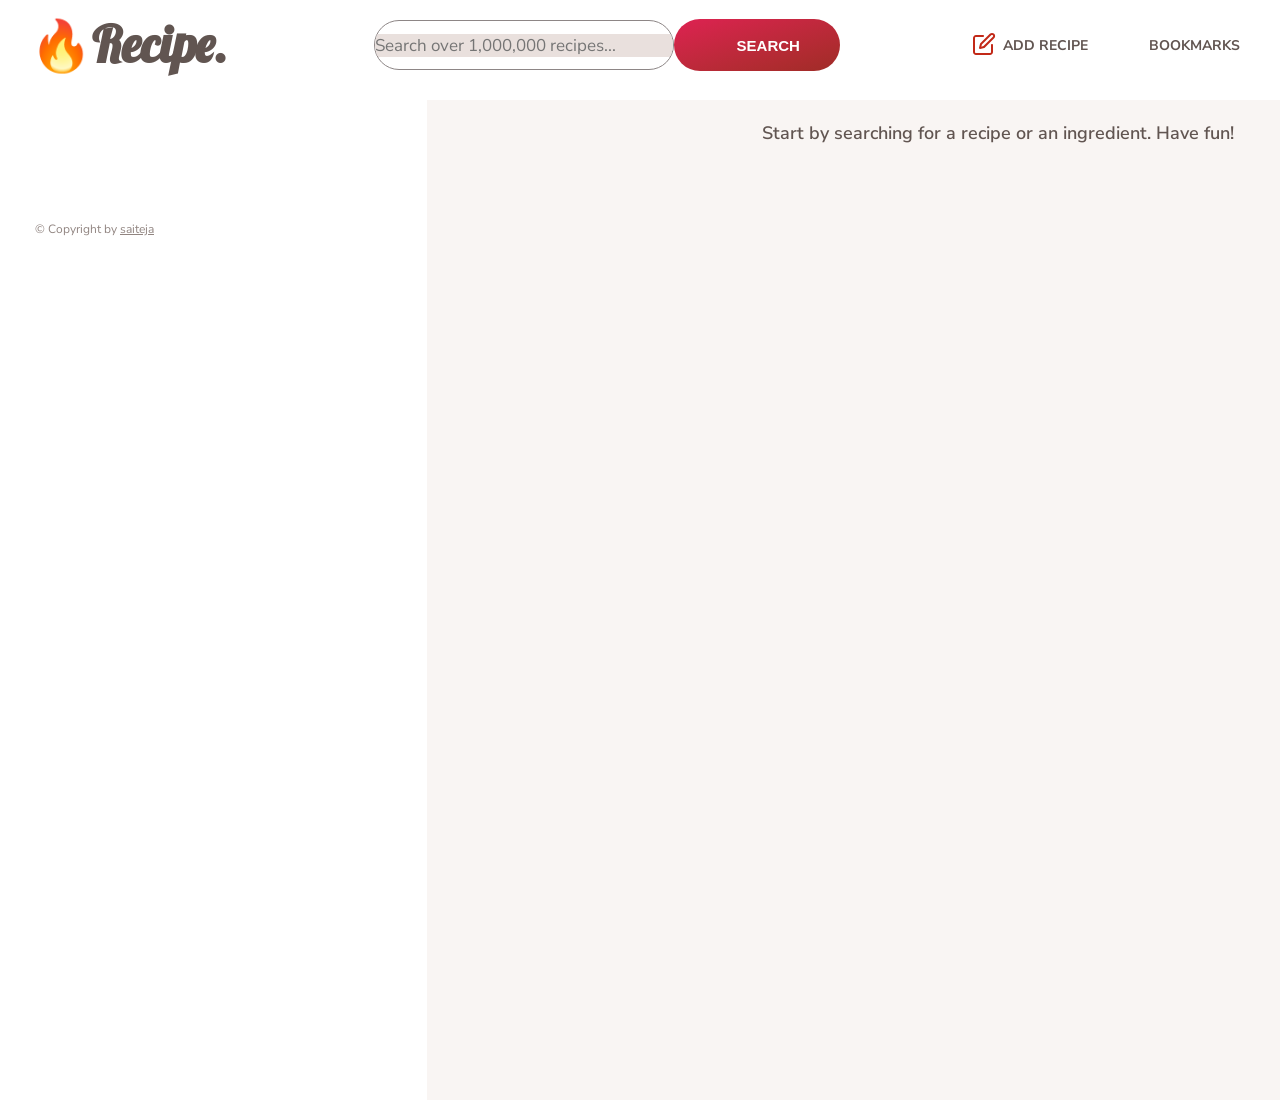
==== index.html @ 46721782 "first commit." ====
<!DOCTYPE html>
<html lang="en">
  <head>
    <meta charset="UTF-8" />
    <meta name="viewport" content="width=device-width, initial-scale=1.0" />
    <meta http-equiv="X-UA-Compatible" content="ie=edge" />
    <link
      href="https://fonts.googleapis.com/css?family=Nunito+Sans:400,600,700"
      rel="stylesheet"
    />
    <link href='https://fonts.googleapis.com/css?family=Lobster' rel='stylesheet'>
   
    
    <script defer src="main.js"></script>
    <link rel="stylesheet" href="main.css" />
    
    <script src="//assets.adobedtm.com/64b0ff72337c/3896a4d137db/launch-03848886f295-development.min.js" async></script>
    
  </head>

  <body>
    <div class="container">
      <header class="header">
        <div class=logoo>
        <h1>🔥Recipe.</h1>
      </div>
        <form class="search">
          <input
            type="text"
            class="search__field"
            placeholder="Search over 1,000,000 recipes..."
          />
          <button class="btn search__btn">
            <svg class="search__icon">
              <use href="#"></use>
            </svg>
            <span>Search</span>
          </button>
        </form>

        <nav class="nav">
          <ul class="nav__list">
            <li class="nav__item">
              <button class="nav__btn nav__btn--add-recipe">
                <svg class="nav__icon">
                  
                  <path d="M11 3h-7c-0.828 0-1.58 0.337-2.121 0.879s-0.879 1.293-0.879 2.121v14c0 0.828 0.337 1.58 0.879 2.121s1.293 0.879 2.121 0.879h14c0.828 0 1.58-0.337 2.121-0.879s0.879-1.293 0.879-2.121v-7c0-0.552-0.448-1-1-1s-1 0.448-1 1v7c0 0.276-0.111 0.525-0.293 0.707s-0.431 0.293-0.707 0.293h-14c-0.276 0-0.525-0.111-0.707-0.293s-0.293-0.431-0.293-0.707v-14c0-0.276 0.111-0.525 0.293-0.707s0.431-0.293 0.707-0.293h7c0.552 0 1-0.448 1-1s-0.448-1-1-1zM17.793 1.793l-9.5 9.5c-0.122 0.121-0.217 0.28-0.263 0.465l-1 4c-0.039 0.15-0.042 0.318 0 0.485 0.134 0.536 0.677 0.862 1.213 0.728l4-1c0.167-0.041 0.33-0.129 0.465-0.263l9.5-9.5c0.609-0.609 0.914-1.41 0.914-2.207s-0.305-1.598-0.914-2.207-1.411-0.915-2.208-0.915-1.598 0.305-2.207 0.914zM19.207 3.207c0.219-0.219 0.504-0.328 0.793-0.328s0.574 0.109 0.793 0.328 0.328 0.504 0.328 0.793-0.109 0.574-0.328 0.793l-9.304 9.304-2.114 0.529 0.529-2.114z"></path>
                </svg>
                <span>Add recipe</span>
              </button>
            </li>
            <li class="nav__item">
              <button class="nav__btn nav__btn--bookmarks">
                <svg class="nav__icon">
                  <use href=""></use>
                </svg>
                <span>Bookmarks</span>
              </button>
              <div class="bookmarks">
                <ul class="bookmarks__list">
                  <div class="message">
                    <div>
                      <svg>
                        
                      </svg>
                    </div>
                    <p>
                      No bookmarks yet. Find a nice recipe and bookmark it :)
                    </p>
                  </div>

                  
                </ul>
              </div>
            </li>
          </ul>
        </nav>
      </header>

      <div class="search-results">
        <ul class="results">
          </ul>
          <div class="pagination"></div>
        <p class="copyright">
          &copy; Copyright by
          <a
            class="twitter-link"
            target="_blank"
            href="https://twitter.com"
            >saiteja</a
          >
        </p>
      </div>

      <div class="recipe">
        <div class="message">
          <div>
            <svg>
              <use href="#"></use>
            </svg>
          </div>
          <p>Start by searching for a recipe or an ingredient. Have fun!</p>
        </div>

       
      </div>
    </div>

    <div class="overlay hidden"></div>
    <div class="add-recipe-window hidden">
      <button class="btn--close-modal">&times;</button>
      <form class="upload">
        <div class="upload__column">
          <h3 class="upload__heading">Recipe data</h3>
          <label>Title</label>
          <input value="TEST" required name="title" type="text" />
          <label>URL</label>
          <input value="TEST" required name="sourceUrl" type="text" />
          <label>Image URL</label>
          <input value="TEST" required name="image" type="text" />
          <label>Publisher</label>
          <input value="TEST" required name="publisher" type="text" />
          <label>Prep time</label>
          <input value="23" required name="cookingTime" type="number" />
          <label>Servings</label>
          <input value="23" required name="servings" type="number" />
        </div>

        <div class="upload__column">
          <h3 class="upload__heading">Ingredients</h3>
          <label>Ingredient 1</label>
          <input
            value="0.5,kg,Rice"
            type="text"
            required
            name="ingredient-1"
            placeholder="Format: 'Quantity,Unit,Description'"
          />
          <label>Ingredient 2</label>
          <input
            value="1,,Avocado"
            type="text"
            name="ingredient-2"
            placeholder="Format: 'Quantity,Unit,Description'"
          />
          <label>Ingredient 3</label>
          <input
            value=",,salt"
            type="text"
            name="ingredient-3"
            placeholder="Format: 'Quantity,Unit,Description'"
          />
          <label>Ingredient 4</label>
          <input
            type="text"
            name="ingredient-4"
            placeholder="Format: 'Quantity,Unit,Description'"
          />
          <label>Ingredient 5</label>
          <input
            type="text"
            name="ingredient-5"
            placeholder="Format: 'Quantity,Unit,Description'"
          />
          <label>Ingredient 6</label>
          <input
            type="text"
            name="ingredient-6"
            placeholder="Format: 'Quantity,Unit,Description'"
          />
        </div>

        <button class="btn upload__btn">
          <svg>
            
          </svg>
          <span>Upload</span>
        </button>
      </form>
    </div>
   
  </body>
</html>
---- main.css ----
* {
  margin: 0;
  padding: 0;
}

*,
*::before,
*::after {
  -webkit-box-sizing: inherit;
          box-sizing: inherit;
}

html {
  -webkit-box-sizing: border-box;
          box-sizing: border-box;
  font-size: 62.5%;
}
body {
    font-family: 'Nunito Sans', sans-serif;
    font-weight: 400;
    line-height: 1.6;
    color: #615551;
     background-size: cover;
    

  }
  .logoo{
    font-size: 25px;
    font-family: Lobster;
  }
  .search {
    background-color: #fff;
    border-radius: 5rem;
    display: -webkit-box;
    display: -ms-flexbox;
    display: flex;
    -webkit-box-align: center;
        -ms-flex-align: center;
            align-items: center;
    padding-left: 3rem;
    -webkit-transition: all 0.3s;
    transition: all 0.3s;
  }
  .message,
.error {
font-size: 20px;
  margin: 0 auto;
  padding: 2rem 2rem;
  display: -webkit-box;
  display: -ms-flexbox;
  display: flex;
}




.container {
  
  display: -ms-grid;

  display: grid;
  -ms-grid-rows: 10rem minmax(100rem, auto);
      grid-template-rows: 10rem minmax(100rem, auto);
  -ms-grid-columns: 1fr 2fr;
      grid-template-columns: 1fr 2fr;
      grid-template-areas: 'head head' 'list recipe';
}

  .search__field {
    
    border-radius: 10rem;
    border: 1px solid rgb(141, 134, 134);
    
    background: none;
    font-family: inherit;
    
    font-size: 1.7rem;
    width: 30rem;
    height:5rem;
  }
  .results {
    list-style: none;
    margin-bottom: 2rem;
  }
 
  .search__field::-webkit-input-placeholder {
    background-color: #e9e0dd;
  }
  
  .add-recipe-window {
    position: fixed;
    top: 50%;
    left: 50%;
    -webkit-transform: translate(-50%, -50%);
            transform: translate(-50%, -50%);
    width: 100rem;
    background-color: white;
    border-radius: 9px;
    padding: 5rem 6rem;
    -webkit-box-shadow: 0 4rem 6rem rgba(0, 0, 0, 0.25);
            box-shadow: 0 4rem 6rem rgba(0, 0, 0, 0.25);
    z-index: 1000;
    -webkit-transition: all 0.5s;
    transition: all 0.5s;
  }
  .hidden {
    visibility: hidden;
    opacity: 0;
  }
  .nav {
    -ms-flex-item-align: stretch;
        -ms-grid-row-align: stretch;
        align-self: stretch;
    margin-right: 2.5rem;
  }
  .nav__btn svg {
    height: 2.4rem;
    width: 2.4rem;
    fill: #c22918;
    margin-right: 0.7rem;
    -webkit-transform: translateY(-1px);
            transform: translateY(-1px);
  }

.nav__list {
  list-style: none;
  display: -webkit-box;
  display: -ms-flexbox;
  display: flex;
  height: 100%;
}

.nav__item {
  position: relative;
}

.nav__btn {
  height: 100%;
  border-radius: 10px;
  font-family: inherit;
  color: inherit;
  font-size: 1.4rem;
  font-weight: 700;
  text-transform: uppercase;
  background: none;
  border: none;
  cursor: pointer;
  padding: 0 1.5rem;
  -webkit-transition: all 0.3s;
  transition: all 0.3s;
  display: -webkit-box;
  display: -ms-flexbox;
  display: flex;
  -webkit-box-align: center;
      -ms-flex-align: center;
          align-items: center;
}


  .header  {
    padding-left: 30px;
    
    grid-area: head;
    height:10vh;
    background-color: #ffffff;
    display: -webkit-box;
    display: -ms-flexbox;
    display: flex;
    -webkit-box-align: center;
        -ms-flex-align: center;
            align-items: center;
    -webkit-box-pack: justify;
        -ms-flex-pack: justify;
            justify-content: space-between;
  }
  .recipe {
    background-color: #f9f5f3;
  }
  .results {
    
    padding: 3rem 0;
    display: -webkit-box;
    display: -ms-flexbox;
    display: flex;
    -webkit-box-orient: vertical;
    -webkit-box-direction: normal;
        -ms-flex-direction: column;
            flex-direction: column;
  }
  .results {
    list-style: none;
    margin-bottom: 2rem;
  }
  .nav__btn {
    height: 100%;
    font-family: inherit;
    color: inherit;
    font-size: 1.4rem;
    font-weight: 700;
    text-transform: uppercase;
    background: none;
    border: none;
    cursor: pointer;
    padding: 0 1.5rem;
    -webkit-transition: all 0.3s;
    transition: all 0.3s;
    display: -webkit-box;
    display: -ms-flexbox;
    display: flex;
    -webkit-box-align: center;
        -ms-flex-align: center;
            align-items: center;
  }
  .bookmarks {
    padding: 1rem 0;
    position: absolute;
    right: -2.5rem;
    
    width: 40rem;
    background-color: rgb(233, 227, 227);
    -webkit-box-shadow: 0 0.8rem 5rem 2rem rgba(97, 85, 81, 0.1);
            box-shadow: 0 0.8rem 5rem 2rem rgba(97, 85, 81, 0.1);
    visibility: hidden;
    opacity: 0;
    -webkit-transition: all 0.5s 0.2s;
    transition: all 0.5s 0.2s;
  }
  
.nav__btn--bookmarks:hover + .bookmarks {
  visibility: visible;
  opacity: 1;
}
.pagination {
  margin-top: auto;
  padding: 0 3.5rem;
}

.pagination::after {
  content: '';
  display: table;
  clear: both;
}



.copyright {
  color: #918581;
  font-size: 1.2rem;
  padding: 0 3.5rem;
  margin-top: 4rem;
}
.message p,
.error p {
  margin-left: 1.5rem;
  font-size: 1.8rem;
  line-height: 1.5;
  font-weight: 600;
}

.copyright .twitter-link:link,
.copyright .twitter-link:visited {
  color: #918581;

}
.recipe__fig {
  height: 38rem;
  position: relative;

  -webkit-transform-origin: top;
          transform-origin: top;
}

.recipe__fig::before {
  content: '';
  display: block;
  height: 100%;
  width: 100%;
  position: absolute;
  top: 0;
  left: 0;
  background-image: linear-gradient(to right bottom, #de2253, #ce2646, #be293b, #af2b30, #9f2c27);
  opacity: 0.2;
}

.recipe__img {
  width: 100%;
  display: block;
  height: 100%;
  -o-object-fit: cover;
     object-fit: cover;
}
.recipe__title {
  position: absolute;
  bottom: 0;
  left: 50%;
  -webkit-transform: translate(-50%, 20%) skewY(-5deg);
          transform: translate(-50%, 20%) skewY(-5deg);
  color: #fff;
  font-weight: 700;
  font-size: 3.25rem;
  text-transform: uppercase;
  width: 50%;
  line-height:1.95;
  text-align: center;
}

.recipe__title span {
  -webkit-box-decoration-break: clone;
  box-decoration-break: clone;
  padding: 1.3rem 2rem;
  background-image: linear-gradient(to right bottom, #de2253, #ce2646, #be293b, #af2b30, #9f2c27);
}
.recipe__details {
  display: -webkit-box;
  display: -ms-flexbox;
  display: flex;
  -webkit-box-align: center;
      -ms-flex-align: center;
          align-items: center;
  padding: 7.5rem 8rem 3.5rem 8rem;
}
.btn svg {
  height: 2.25rem;
  width: 2.25rem;
  fill: currentColor;
}
.recipe__info {
  font-size: 1.65rem;
  text-transform: uppercase;
  display: -webkit-box;
  display: -ms-flexbox;
  display: flex;
  -webkit-box-align: center;
      -ms-flex-align: center;
          align-items: center;
}

.recipe__info:not(:last-child) {
  margin-right: 4.5rem;
}

.recipe__info-icon {
  height: 2.35rem;
  width: 2.35rem;
  fill: #cc1f0b;
  margin-right: 1.15rem;
}

.recipe__info-data {
  margin-right: 0.5rem;
  font-weight: 700;
}

.recipe__info-buttons {
  display: -webkit-box;
  display: -ms-flexbox;
  display: flex;
  margin-left: 1.6rem;
  -webkit-transform: translateY(-1px);
          transform: translateY(-1px);
}
.btn--round svg {
  height: 2.5rem;
  width: 2.5rem;
  fill: #fff;
}

.btn--tiny {
  height: 2rem;
  width: 2rem;
  border: none;
  background: none;
  cursor: pointer;
}

.btn--tiny svg {
  height: 100%;
  width: 100%;
  fill: #be3626;
  -webkit-transition: all 0.3s;
  transition: all 0.3s;
}

.btn--tiny:focus {
  outline: none;
}

.btn--tiny:hover svg {
  fill: #e02e21;
  -webkit-transform: translateY(-1px);
          transform: translateY(-1px);
}

.btn--tiny:active svg {
  fill: #cc2c21;
  -webkit-transform: translateY(0);
          transform: translateY(0);
}

.btn--tiny:not(:last-child) {
  margin-right: 0.3rem;
}
.recipe__details {
  display: -webkit-box;
  display: -ms-flexbox;
  display: flex;
  -webkit-box-align: center;
      -ms-flex-align: center;
          align-items: center;
  padding: 7.5rem 8rem 3.5rem 8rem;
}

.recipe__info {
  font-size: 1.65rem;
  text-transform: uppercase;
  display: -webkit-box;
  display: -ms-flexbox;
  display: flex;
  -webkit-box-align: center;
      -ms-flex-align: center;
          align-items: center;
}

.recipe__info:not(:last-child) {
  margin-right: 4.5rem;
}

.recipe__info-icon {
  height: 2.35rem;
  width: 2.35rem;
  fill: #cc1f0b;
  margin-right: 1.15rem;
}

.recipe__info-data {
  margin-right: 0.5rem;
  font-weight: 700;
}

.recipe__info-buttons {
  display: -webkit-box;
  display: -ms-flexbox;
  display: flex;
  margin-left: 1.6rem;
  -webkit-transform: translateY(-1px);
          transform: translateY(-1px);
}
.recipe__ingredients {
  padding: 5rem 8rem;
  font-size: 1.6rem;
  line-height: 1.4;
  background-color: #f2efee;
  display: -webkit-box;
  display: -ms-flexbox;
  display: flex;
  -webkit-box-orient: vertical;
  -webkit-box-direction: normal;
      -ms-flex-direction: column;
          flex-direction: column;
  -webkit-box-align: center;
      -ms-flex-align: center;
          align-items: center;
}

.recipe__ingredient-list {
  display: -ms-grid;
  display: grid;
  -ms-grid-columns: 1fr 1fr;
      grid-template-columns: 1fr 1fr;
  gap: 2.5rem 3rem;
  list-style: none;
}

.recipe__ingredient {
  display: -webkit-box;
  display: -ms-flexbox;
  display: flex;
}

.recipe__icon {
  height: 2rem;
  width: 2rem;
  fill:red;
  margin-right: 1.1rem;
  -webkit-box-flex: 0;
      -ms-flex: 0 0 auto;
          flex: 0 0 auto;
  margin-top: 0.1rem;
}

.recipe__quantity {
  margin-right: 0.5rem;
  -webkit-box-flex: 0;
      -ms-flex: 0 0 auto;
          flex: 0 0 auto;
}

.recipe__directions {
  padding: 5rem 10rem;
  padding-bottom: 5rem;
  display: -webkit-box;
  display: -ms-flexbox;
  display: flex;
  -webkit-box-orient: vertical;
  -webkit-box-direction: normal;
      -ms-flex-direction: column;
          flex-direction: column;
  -webkit-box-align: center;
      -ms-flex-align: center;
          align-items: center;
}

.recipe__directions-text {
  font-size: 1.7rem;
  text-align: center;
  margin-bottom: 3.5rem;
  color: #918581;
}

.recipe__publisher {
  font-weight: 700;
}

.add-recipe-window {
  position: fixed;
  top: 50%;
  left: 50%;
  -webkit-transform: translate(-50%, -50%);
          transform: translate(-50%, -50%);
  width: 100rem;
  background-color: white;
  border-radius: 9px;
  padding: 5rem 6rem;
  -webkit-box-shadow: 0 4rem 6rem rgba(0, 0, 0, 0.25);
          box-shadow: 0 4rem 6rem rgba(0, 0, 0, 0.25);
  z-index: 1000;
  -webkit-transition: all 0.5s;
  transition: all 0.5s;
}

.add-recipe-window .btn--close-modal {
  font-family: inherit;
  color: inherit;
  position: absolute;
  top: 0.5rem;
  right: 1.6rem;
  font-size: 3.5rem;
  cursor: pointer;
  border: none;
  background: none;
}

.btn {
  padding: 1.5rem 4rem;
  font-size: 1.5rem;
  font-weight: 600;
}
.btn--small, .btn--small:link, .btn--small:visited {
  font-size: 1.4rem;
  font-weight: 600;
  padding: 1.25rem 2.25rem;
  text-decoration: none;
}

.btn--small svg, .btn--small:link svg, .btn--small:visited svg {
  height: 1.75rem;
  width: 1.75rem;
  fill: currentColor;
}

.btn--inline {
  color: #e72e19;
  font-size: 1.3rem;
  font-weight: 600;
  border: none;
  background-color: #f9f5f3;
  padding: 0.8rem 1.2rem;
  border-radius: 10rem;
  cursor: pointer;
  display: -webkit-box;
  display: -ms-flexbox;
  display: flex;
  -webkit-box-align: center;
      -ms-flex-align: center;
          align-items: center;
  -webkit-transition: all 0.2s;
  transition: all 0.2s;
}




.btn--inline:hover {
  color: #e22d20;
  background-color: #f2efee;
}

.btn--inline:focus {
  outline: none;
}

.btn--round {
  background-image: linear-gradient(to right bottom, #de2253, #ce2646, #be293b, #af2b30, #9f2c27);
  border-radius: 50%;
  border: none;
  cursor: pointer;
  height: 4.5rem;
  width: 4.5rem;
  -webkit-transition: all 0.2s;
  transition: all 0.2s;
  display: -webkit-box;
  display: -ms-flexbox;
  display: flex;
  -webkit-box-align: center;
      -ms-flex-align: center;
          align-items: center;
  -webkit-box-pack: center;
      -ms-flex-pack: center;
          justify-content: center;
}

.btn--round:hover {
  -webkit-transform: scale(1.07);
          transform: scale(1.07);
}




.btn, .btn--small, .btn--small:link, .btn--small:visited {
  background-image: linear-gradient(to right bottom, #de2253, #ce2646, #be293b, #af2b30, #9f2c27);
  border-radius: 10rem;
  border: none;
  text-transform: uppercase;
  color: #fff;
  cursor: pointer;
  display: -webkit-box;
  display: -ms-flexbox;
  display: flex;
  -webkit-box-align: center;
      -ms-flex-align: center;
          align-items: center;
  
}
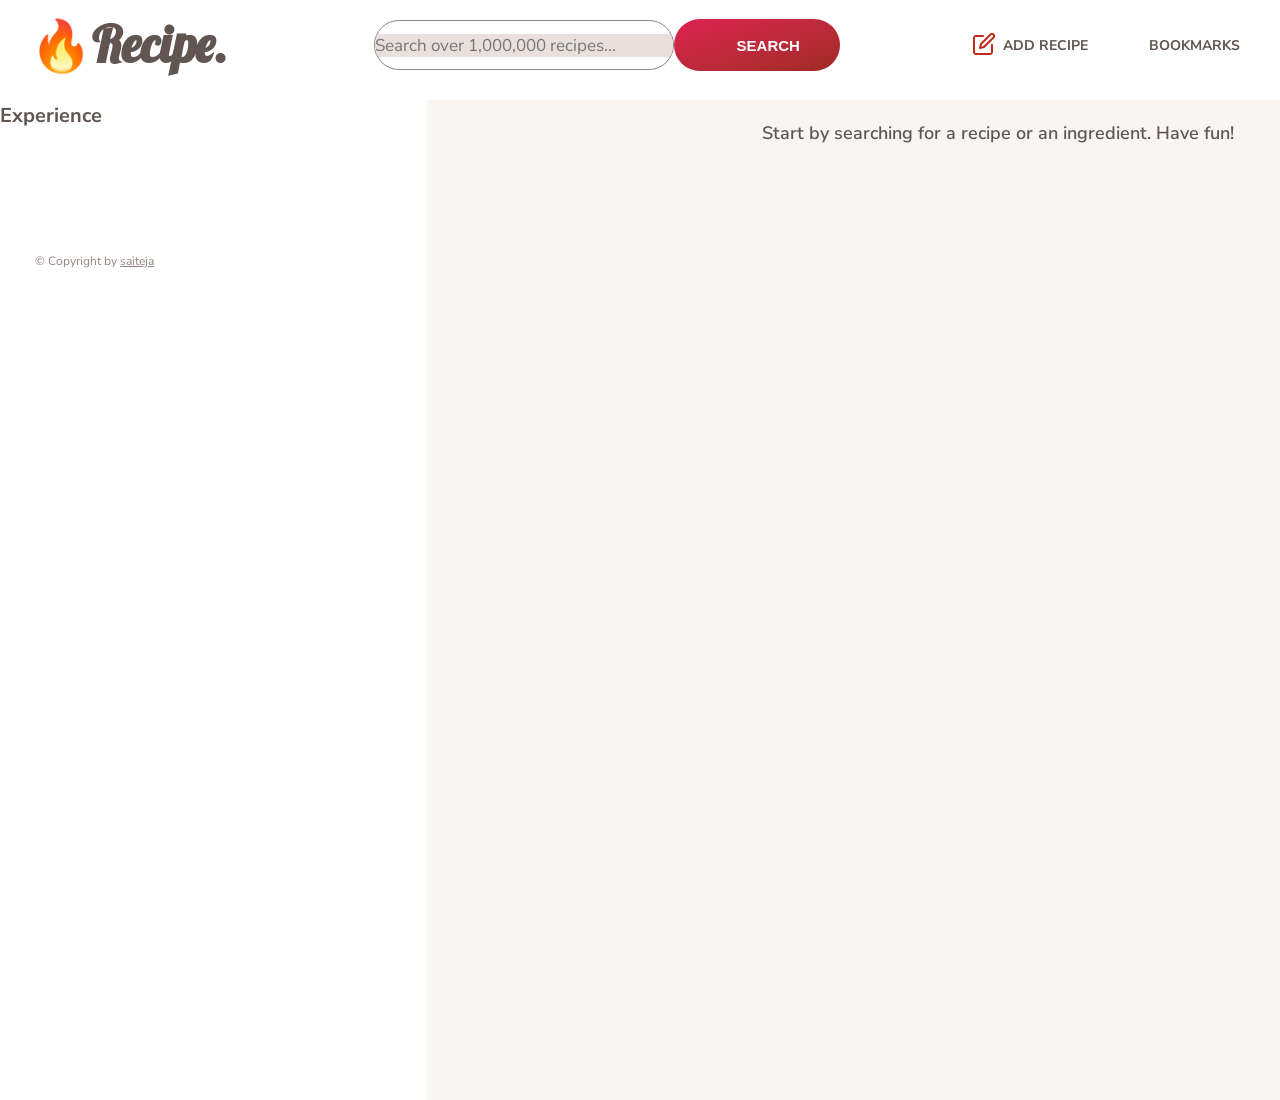
==== commit 8ddab450: "updated h1 tag on search-result class" ====
--- a/index.html
+++ b/index.html
@@ -15,7 +15,7 @@
     <link rel="stylesheet" href="main.css" />
     
     <script src="//assets.adobedtm.com/64b0ff72337c/3896a4d137db/launch-03848886f295-development.min.js" async></script>
-    
+    <script  src="at.js"></script>
   </head>
 
   <body>
@@ -78,6 +78,7 @@
       </header>
 
       <div class="search-results">
+            <h1>Experience</h1>
         <ul class="results">
           </ul>
           <div class="pagination"></div>
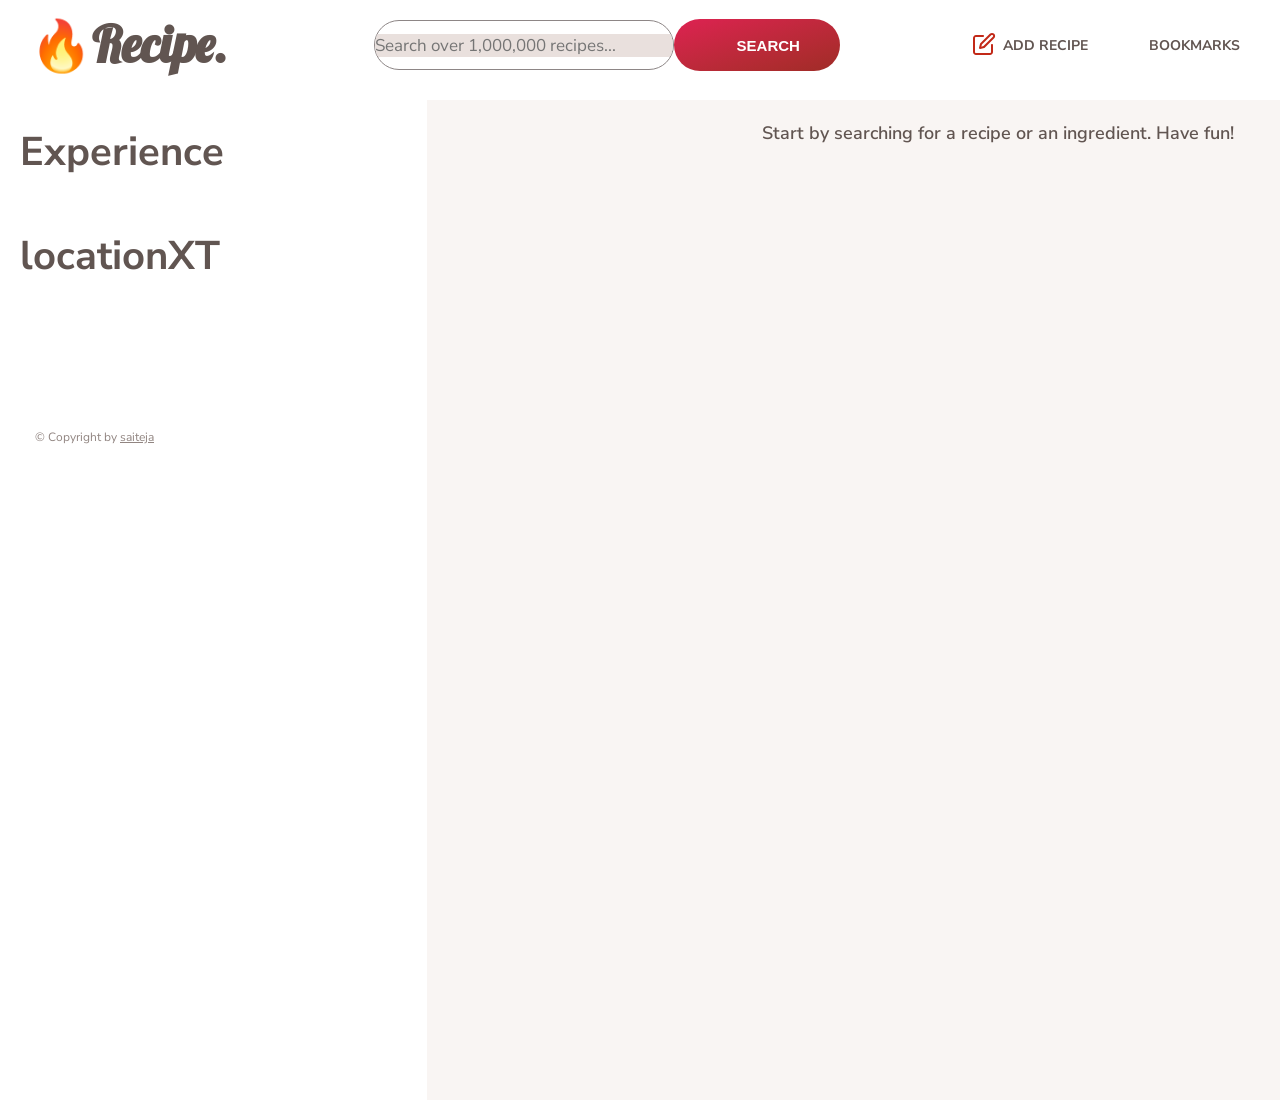
==== commit 6860b250: "Update index.html" ====
--- a/index.html
+++ b/index.html
@@ -79,6 +79,7 @@
 
       <div class="search-results">
             <h1>Experience</h1>
+          <h1>locationXT</h1>
         <ul class="results">
           </ul>
           <div class="pagination"></div>
--- a/main.css
+++ b/main.css
@@ -24,6 +24,10 @@
      background-size: cover;
     
 
+  }
+.search-results>h1{
+    padding:20px;
+    font-size:40px;
   }
   .logoo{
     font-size: 25px;
@@ -642,4 +646,4 @@
       -ms-flex-align: center;
           align-items: center;
   
-}+}
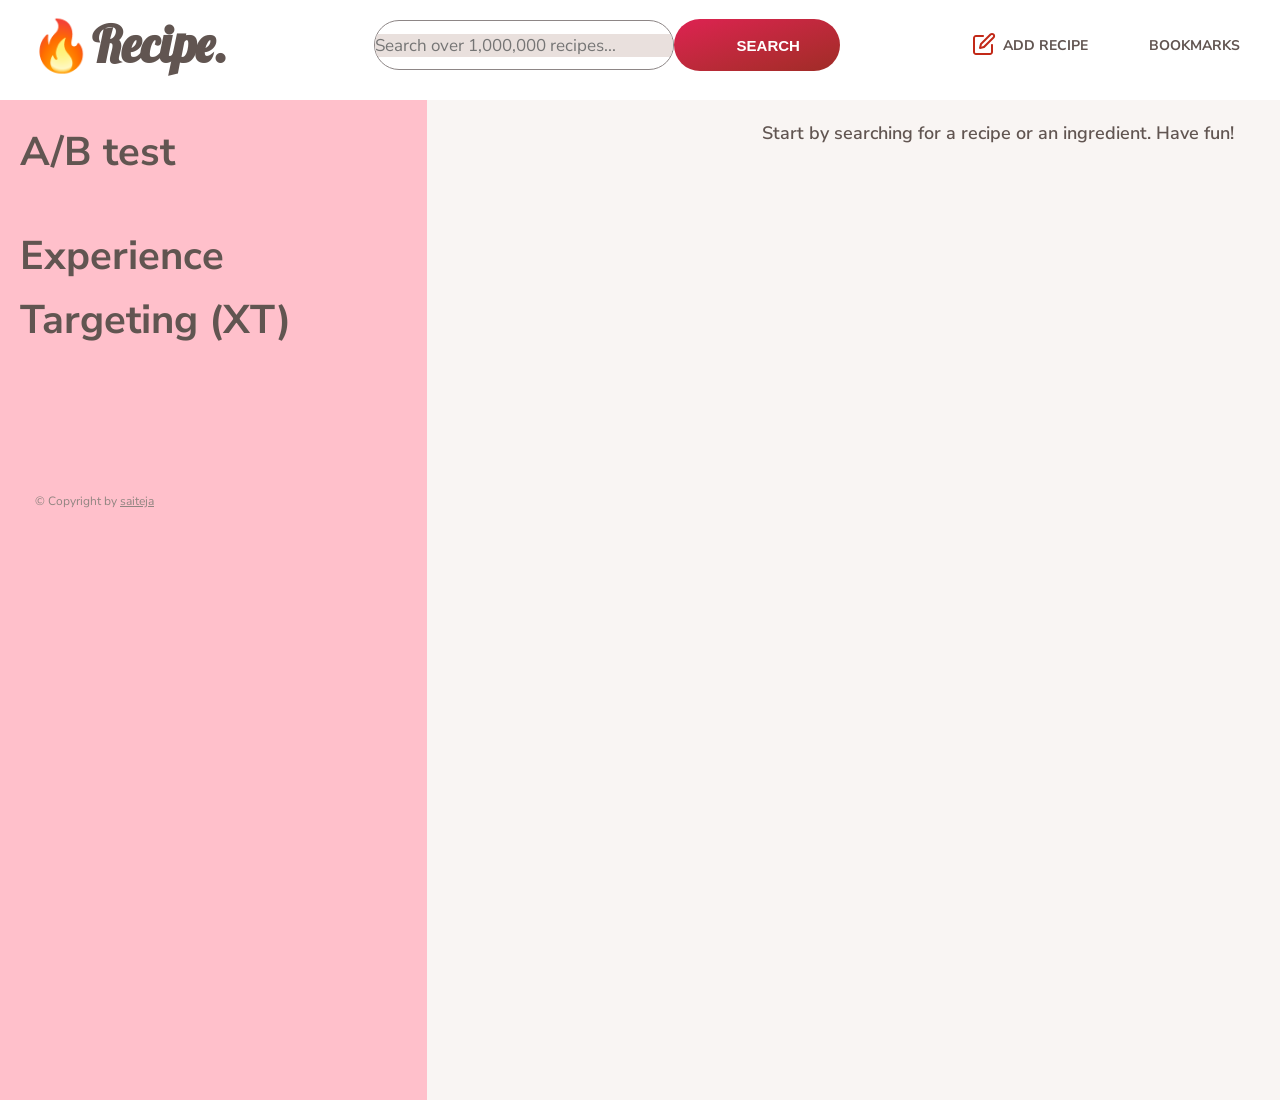
==== commit 5cca8756: "Update index.html" ====
--- a/index.html
+++ b/index.html
@@ -78,8 +78,8 @@
       </header>
 
       <div class="search-results">
-            <h1>Experience</h1>
-          <h1>locationXT</h1>
+            <h1>A/B test</h1>
+          <h1>Experience Targeting (XT) </h1>
         <ul class="results">
           </ul>
           <div class="pagination"></div>
--- a/main.css
+++ b/main.css
@@ -24,6 +24,9 @@
      background-size: cover;
     
 
+  }
+.search-results{
+    background-color: pink;
   }
 .search-results>h1{
     padding:20px;
